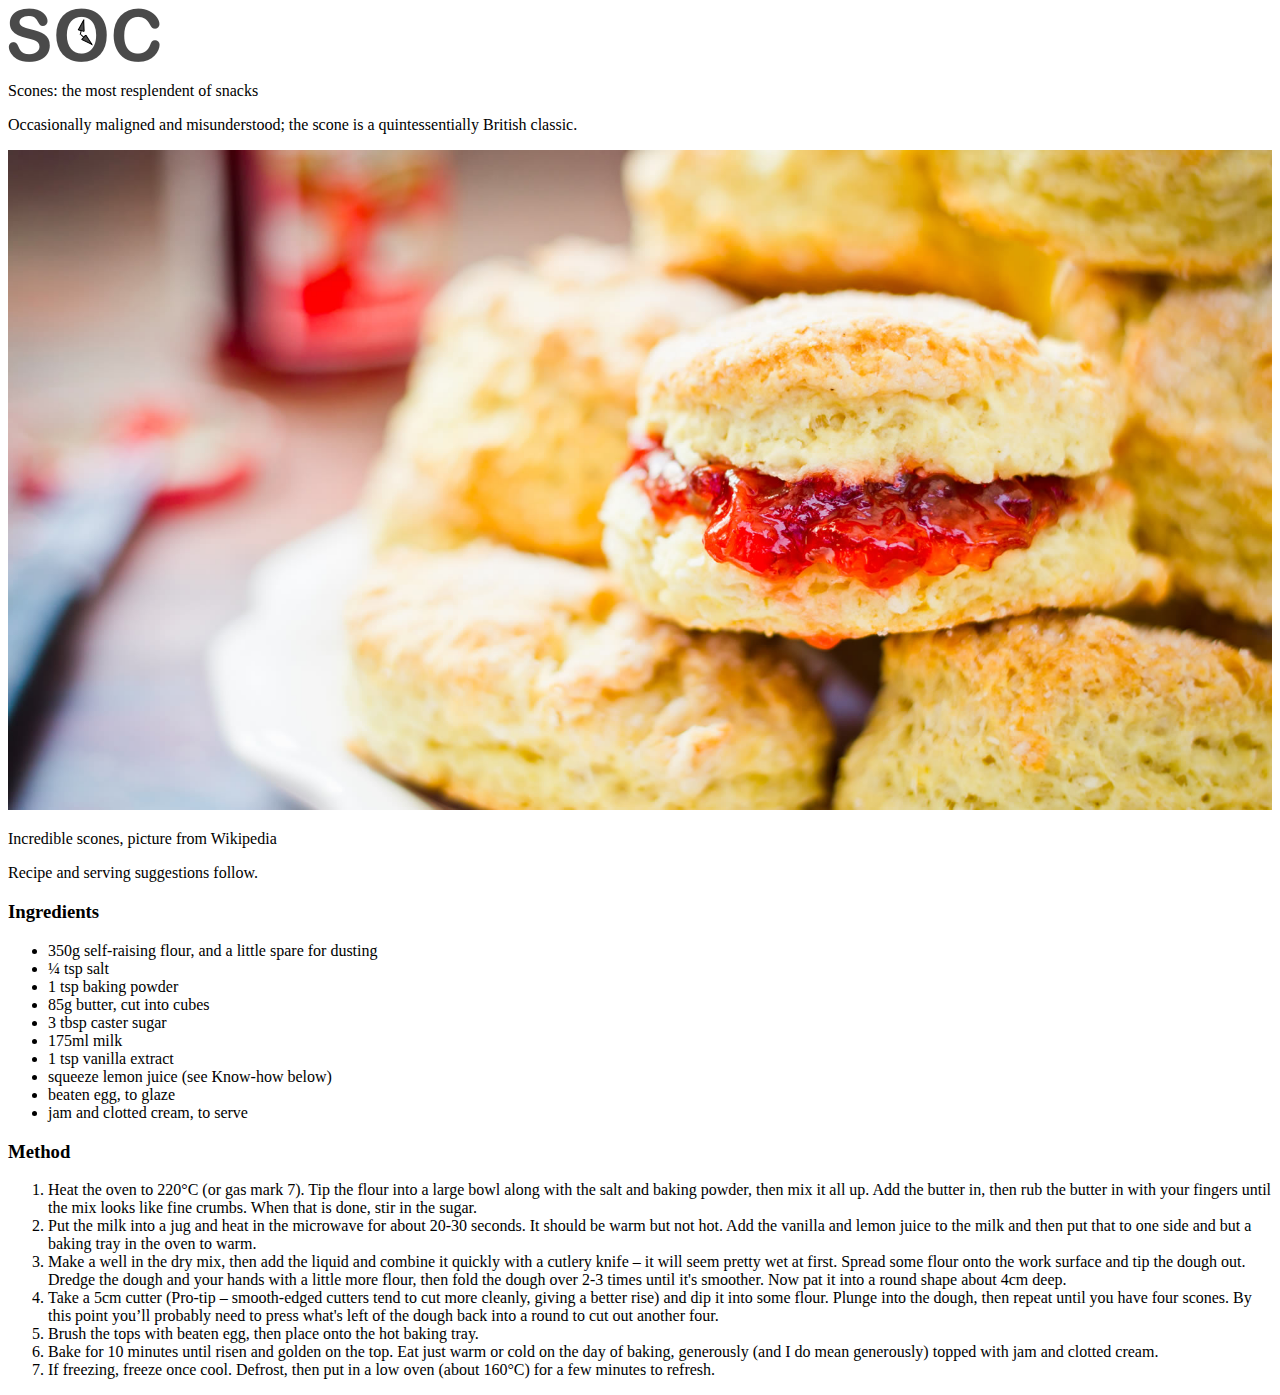
==== osnovy/index.html @ 54d463f9 "Адаптивные изображения" ====
<!doctype html>
<html lang="en">
<head>
  <meta charset="UTF-8">
  <meta name="viewport"
        content="width=device-width, user-scalable=no, initial-scale=1.0, maximum-scale=1.0, minimum-scale=1.0">
  <meta http-equiv="X-UA-Compatible" content="ie=edge">
  <title>Document</title>
  <link rel="stylesheet" href="css/style.css">
</head>
<body>
<div class="Header">
  <a href="/" class="LogoWrapper"><img src="img/SOC-Logo.png" alt="Scone O'Clock logo" /></a>
  <p class="Strap">Scones: the most resplendent of snacks</p>
</div>
<div class="IntroWrapper">
  <p class="IntroText">Occasionally maligned and misunderstood; the scone is a quintessentially British classic.</p>
  <div class="MoneyShot">
    <img class="MoneyShotImg" src="img/scones.jpg" alt="Incredible scones" />
    <p class="ImageCaption">Incredible scones, picture from Wikipedia</p>
  </div>
</div>
<p>Recipe and serving suggestions follow.</p>
<div class="Ingredients">
  <h3 class="SubHeader">Ingredients</h3>
  <ul>
    <li>350g self-raising flour, and a little spare for dusting</li>
    <li>¼ tsp salt</li>
    <li>1 tsp baking powder</li>
    <li>85g butter, cut into cubes</li>
    <li>3 tbsp caster sugar</li>
    <li>175ml milk</li>
    <li>1 tsp vanilla extract</li>
    <li>squeeze lemon juice (see Know-how below)</li>
    <li>beaten egg, to glaze</li>
    <li>jam and clotted cream, to serve</li>
  </ul>
</div>
<div class="HowToMake">
  <h3 class="SubHeader">Method</h3>
  <ol class="MethodWrapper">
    <li>Heat the oven to 220&deg;C (or gas mark 7). Tip the flour into a large bowl along with the salt and baking powder, then mix it all up. Add the butter in, then rub the butter in with your fingers until the mix looks like fine crumbs. When that is done, stir in the sugar.</li>
    <li>Put the milk into a jug and heat in the microwave for about 20-30 seconds. It should be warm but not hot. Add the vanilla and lemon juice to the milk and then put that to one side and but a baking tray in the oven to warm.</li>
    <li>Make a well in the dry mix, then add the liquid and combine it quickly with a cutlery knife – it will seem pretty wet at first. Spread some flour onto the work surface and tip the dough out. Dredge the dough and your hands with a little more flour, then fold the dough over 2-3 times until it's smoother. Now pat it into a round shape about 4cm deep.</li>
    <li>Take a 5cm cutter (Pro-tip – smooth-edged cutters tend to cut more cleanly, giving a better rise) and dip it into some flour. Plunge into the dough, then repeat until you have four scones. By this point you’ll probably need to press what's left of the dough back into a round to cut out another four.</li>
    <li>Brush the tops with beaten egg, then place onto the hot baking tray.</li>
    <li>Bake for 10 minutes until risen and golden on the top. Eat just warm or cold on the day of baking, generously (and I do mean generously) topped with jam and clotted cream. </li>
    <li>If freezing, freeze once cool. Defrost, then put in a low oven (about 160&deg;C) for a few minutes to refresh.</li>
  </ol>
</div>
</body>
</html>
---- osnovy/css/style.css ----
img {
  max-width: 100%;
}
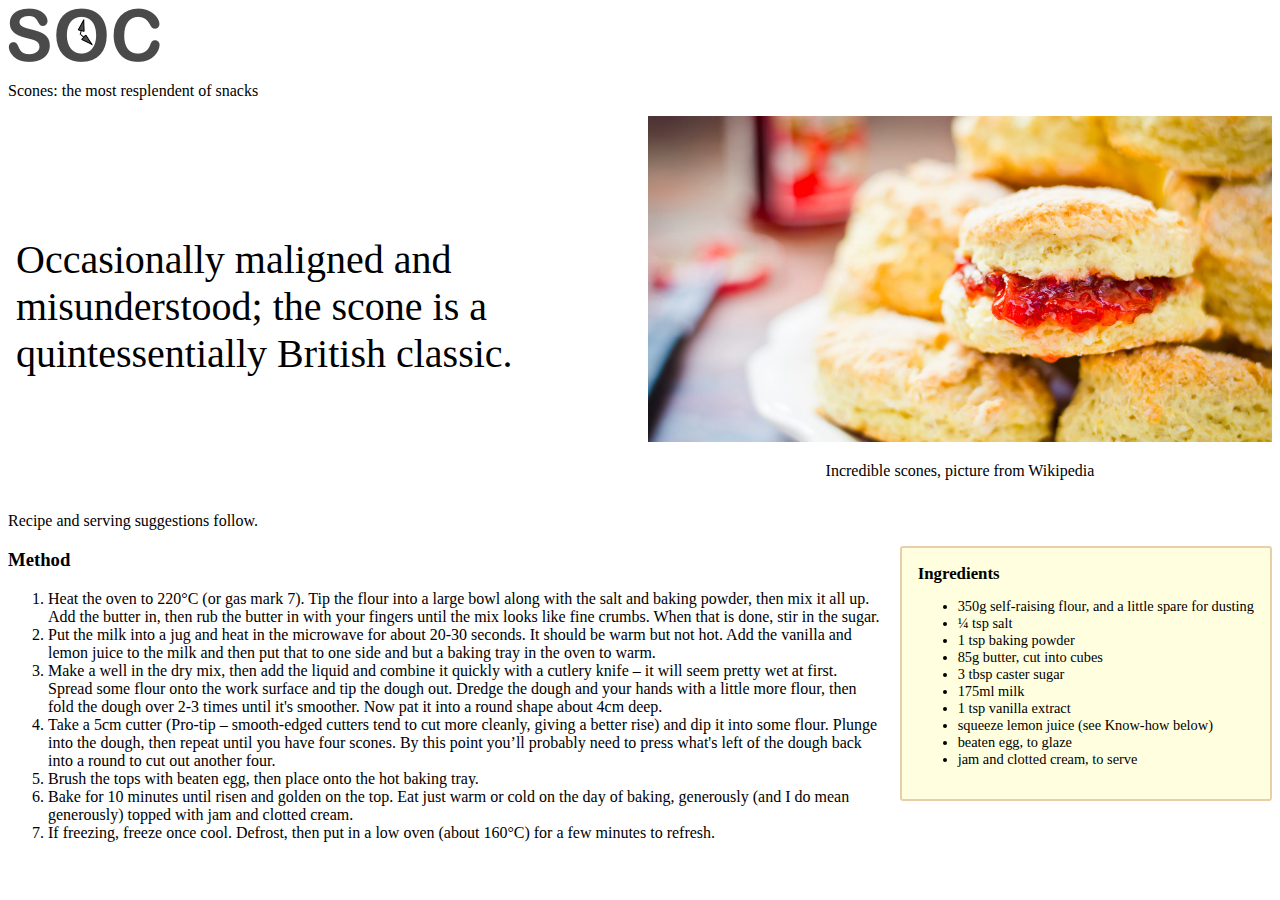
==== commit f6319588: "Изменение цвета фона при масштабированиее mediaquiries" ====
--- a/osnovy/index.html
+++ b/osnovy/index.html
@@ -7,6 +7,7 @@
   <meta http-equiv="X-UA-Compatible" content="ie=edge">
   <title>Document</title>
   <link rel="stylesheet" href="css/style.css">
+  <link rel="stylesheet" href="css/media.css">
 </head>
 <body>
 <div class="Header">
--- a/osnovy/css/media.css
+++ b/osnovy/css/media.css
@@ -0,0 +1,36 @@
+@media screen and (min-width: 50rem)
+{
+  .IntroWrapper {
+    display: table;
+    table-layout: fixed;
+    width: 100%;
+  }
+
+  .MoneyShot,
+  .IntroText {
+    display: table-cell;
+    width: 50%;
+    vertical-align: middle;
+    text-align: center;
+  }
+
+  .IntroText {
+    padding: .5rem;
+    font-size: 2.5rem;
+    text-align: left;
+  }
+
+  .Ingredients {
+    font-size: .9rem;
+    float: right;
+    padding: 1rem;
+    margin: 0 0 .5rem 1rem;
+    border-radius: 3px;
+    background-color: #ffffdf;
+    border: 2px solid #e8cfa9;
+  }
+
+  .Ingredients h3 {
+    margin: 0;
+  }
+}